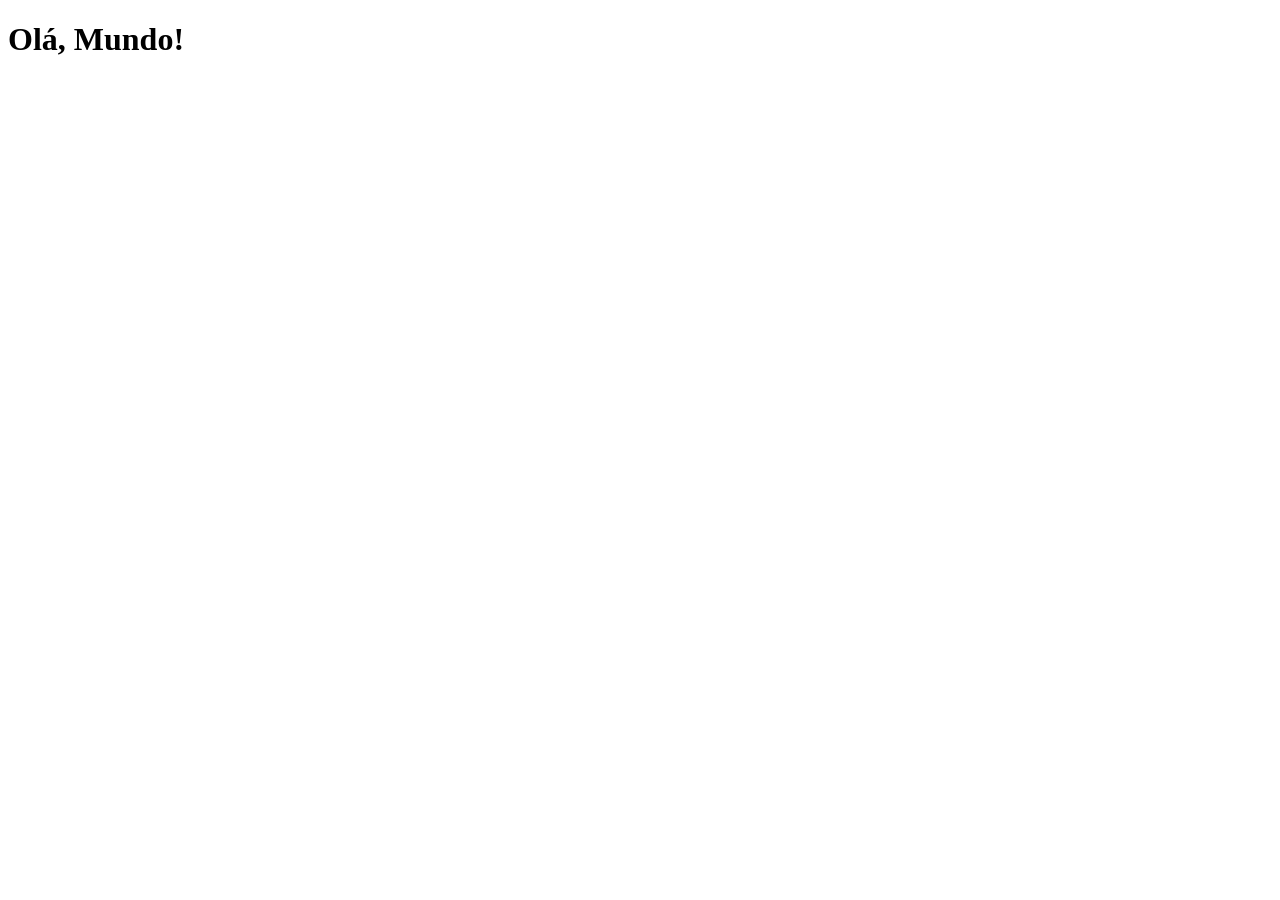
==== index.html @ cc132f7b "Criado o Index Foi criado a página principal do projeto" ====
<!DOCTYPE html>
<html lang="pt-br">
<head>
    <meta charset="UTF-8">
    <meta name="viewport" content="width=device-width, initial-scale=1.0">
    <link rel="shortcut icon" href="favicon.ico" type="image/x-icon">
    <title>Projeto Redes Sociais</title>
</head>
<body>
    <h1>Olá, Mundo!</h1>
</body>
</html>
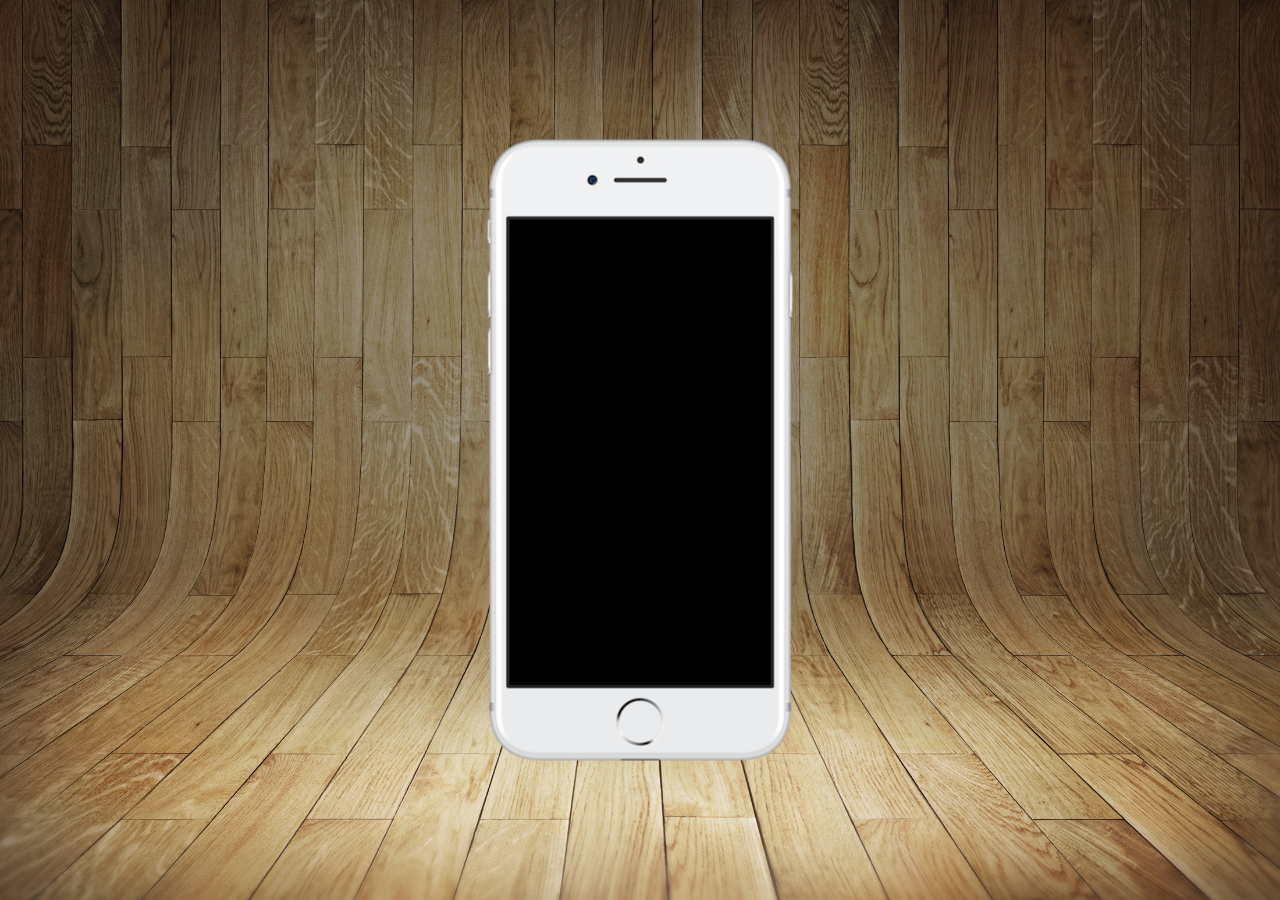
==== commit 2990d81a: "Configurações Do Body e estilo Foi configurado algumas partes do index.html e algumas configurações " ====
--- a/index.html
+++ b/index.html
@@ -4,9 +4,17 @@
     <meta charset="UTF-8">
     <meta name="viewport" content="width=device-width, initial-scale=1.0">
     <link rel="shortcut icon" href="favicon.ico" type="image/x-icon">
+    <link rel="stylesheet" href="/estilos/style.css">
     <title>Projeto Redes Sociais</title>
 </head>
 <body>
-    <h1>Olá, Mundo!</h1>
+    <main>
+        <section id="telefone">
+            
+        </section>
+        <section id="redes-sociais">
+
+        </section>
+    </main>
 </body>
 </html>
--- a/estilos/style.css
+++ b/estilos/style.css
@@ -0,0 +1,34 @@
+@charset "UTF-8";
+
+*{
+    margin: 0px;
+    padding: 0px;
+    font-family: Arial, Helvetica, sans-serif;
+}
+
+html, body{
+    height: 100vh;
+    width: 100vw;
+    background-color: black;
+}
+
+body {
+    background: url('../imagens/fundo-madeira.jpg') no-repeat top center;
+    background-size: cover;
+    background-attachment: fixed;
+}
+
+main {
+    height: 100vh;
+    position: relative;
+}
+
+section#telefone {
+    position: absolute;
+    top: 50%;
+    left: 50%;
+    transform: translate(-50%, -50%);
+    height: 627px;
+    width: 311px;
+    background: url('../imagens/frame-iphone.png') no-repeat;
+}
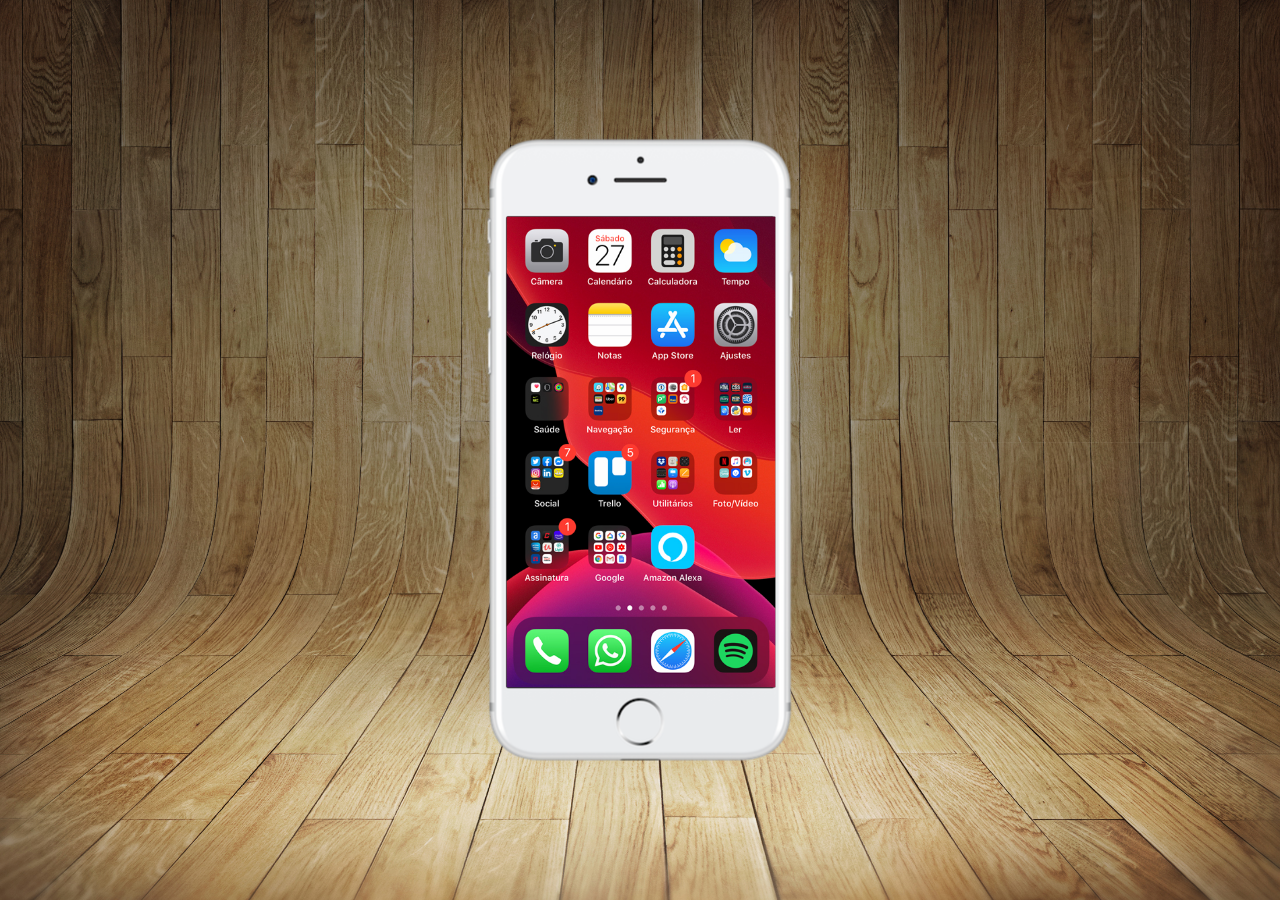
==== commit b28abbd3: "Criado a Tela home Foi criado e configurado a tela home, por um iframe para dar a parte visual do ce" ====
--- a/index.html
+++ b/index.html
@@ -10,7 +10,7 @@
 <body>
     <main>
         <section id="telefone">
-            
+            <iframe src="home.html" name="tela" id="tela" frameborder="0"></iframe>
         </section>
         <section id="redes-sociais">
 
--- a/estilos/style.css
+++ b/estilos/style.css
@@ -31,4 +31,12 @@
     height: 627px;
     width: 311px;
     background: url('../imagens/frame-iphone.png') no-repeat;
+}
+
+iframe#tela {
+    position: relative;
+    top: 80px;
+    left: 22px;
+    width: 269px;
+    height: 471px;
 }
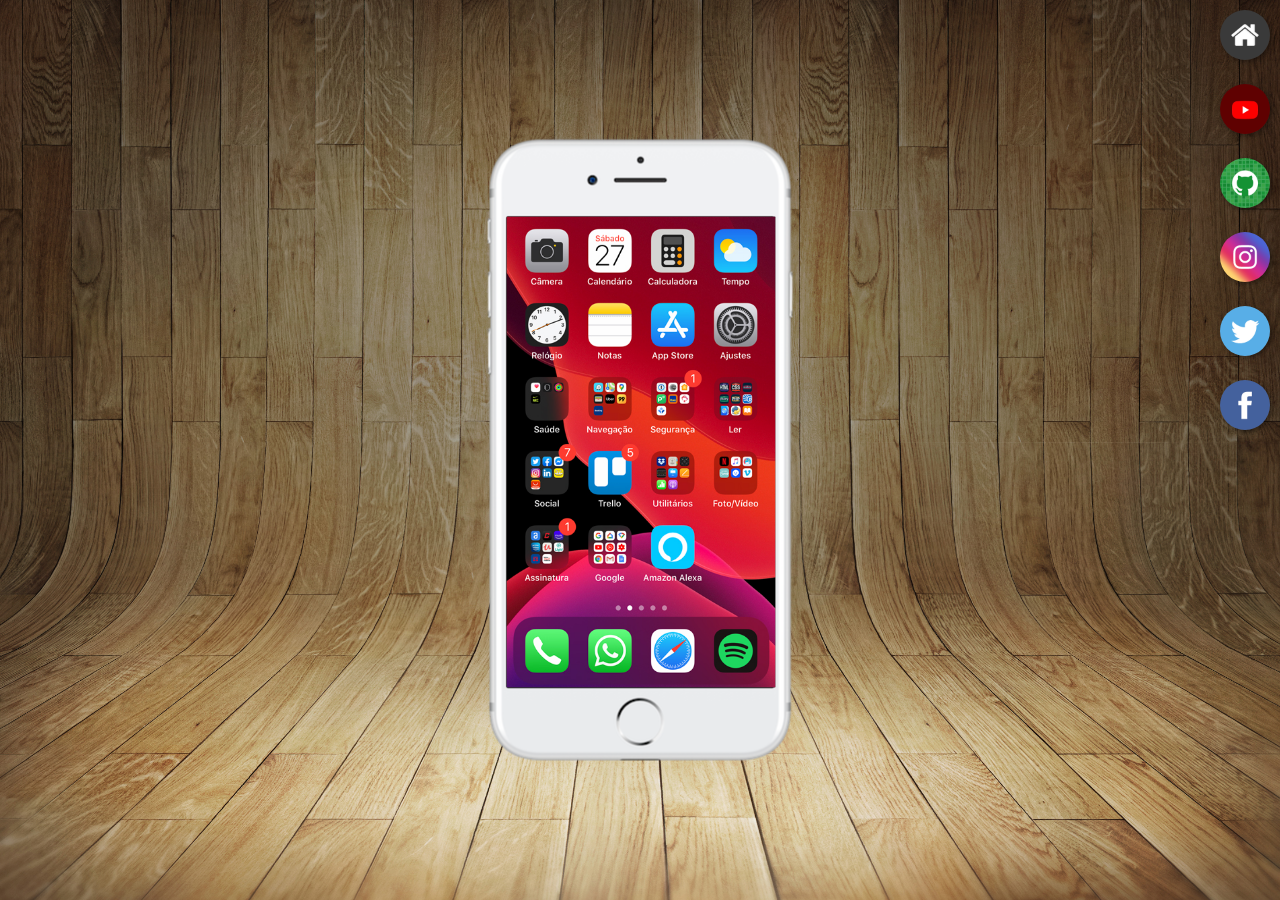
==== commit 6f115832: "Ajustes Home e Style Foi feito ajustes na pagina home.html e criado botões customizados para o ajust" ====
--- a/index.html
+++ b/index.html
@@ -10,10 +10,19 @@
 <body>
     <main>
         <section id="telefone">
-            <iframe src="home.html" name="tela" id="tela" frameborder="0"></iframe>
+            <iframe src="home.html" name="tela" id="tela" frameborder="0">
+                Seu navegador não é compatível com isso.
+            </iframe>
         </section>
         <section id="redes-sociais">
-
+            <a href="" target="tela"><img src="imagens/logo-home.jpg" alt="Home"></a> <br>
+            <a href="" target="tela"><img src="imagens/logo-youtube.jpg" alt="YouTube"></a> <br>
+            <a href="" target="tela"><img src="imagens/logo-github.jpg" alt="GitHub"></a> <br>
+            <a href="" target="tela"><img src="imagens/logo-instagram.jpg" alt=""></a> <br>
+            <a href="" target="tela"><img src="imagens/logo-twitter.jpg" alt="Twitter"></a> <br>
+            <a href="" target="tela">
+                <img src="imagens/logo-facebook.jpg" alt="FaceBook">
+            </a>
         </section>
     </main>
 </body>
--- a/estilos/style.css
+++ b/estilos/style.css
@@ -39,4 +39,23 @@
     left: 22px;
     width: 269px;
     height: 471px;
+}
+
+section#redes-sociais {
+    text-align: right;
+}
+
+section#redes-sociais > a > img {
+    width: 50px;
+    margin: 10px;
+    border-radius: 50%;
+    box-shadow: 2px 2px 5px rgba(0, 0, 0, 0.400);
+    box-sizing: border-box;
+}
+
+section#redes-sociais img:hover {
+    border: 2px solid rgba(255, 255, 255, 0.637);
+    transform: translate(-3px, -3px);
+    box-shadow: 5px 5 px 10px rgba(0, 0, 0, 0.623);
+    transition: transform 0.5s, border 0.9s;
 }
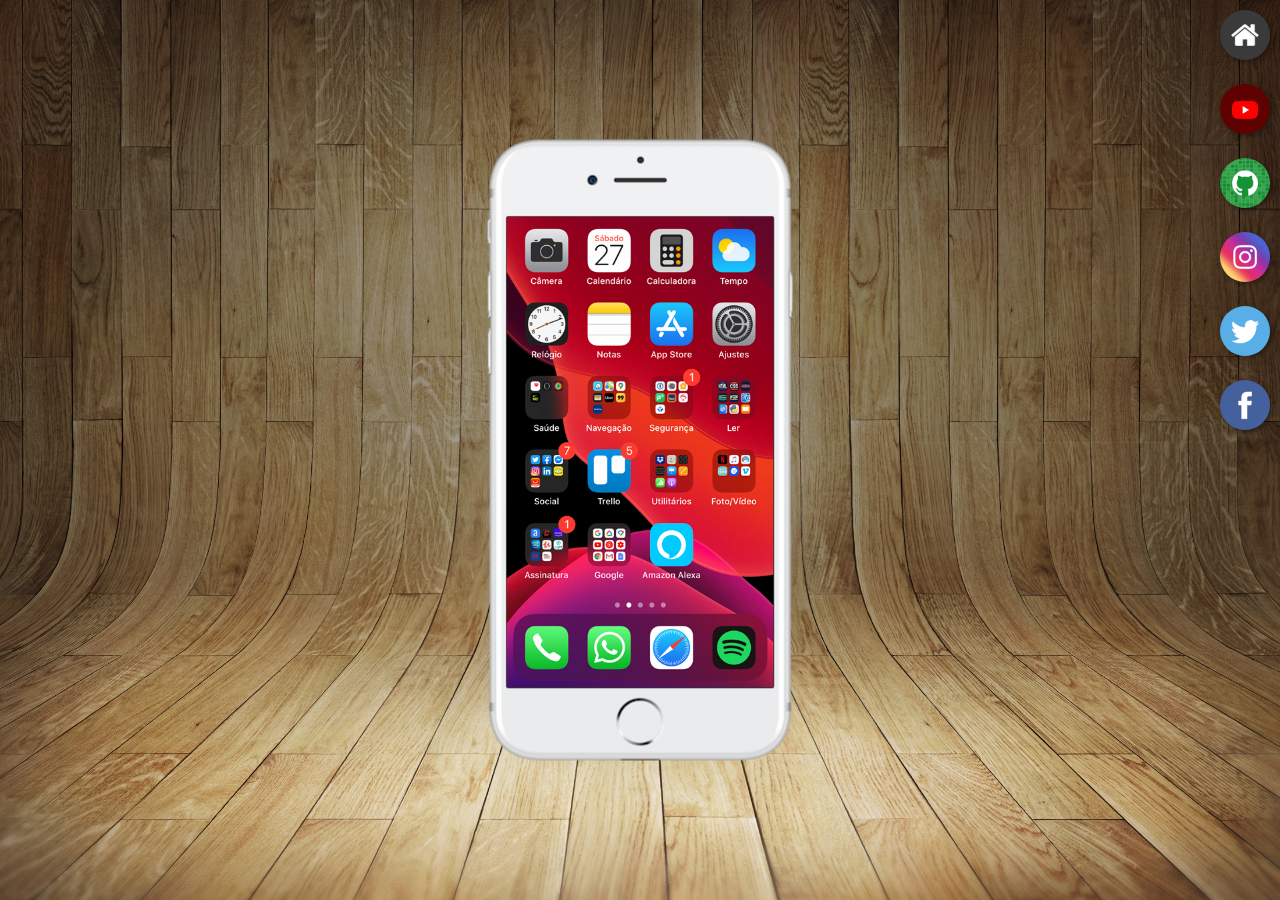
==== commit 6ba1016c: "Ajustes no estilo e html Foi feito algumas configurações nos botões para dar acesso as  redes sociai" ====
--- a/index.html
+++ b/index.html
@@ -15,10 +15,10 @@
             </iframe>
         </section>
         <section id="redes-sociais">
-            <a href="" target="tela"><img src="imagens/logo-home.jpg" alt="Home"></a> <br>
-            <a href="" target="tela"><img src="imagens/logo-youtube.jpg" alt="YouTube"></a> <br>
-            <a href="" target="tela"><img src="imagens/logo-github.jpg" alt="GitHub"></a> <br>
-            <a href="" target="tela"><img src="imagens/logo-instagram.jpg" alt=""></a> <br>
+            <a href="home.html" target="tela"><img src="imagens/logo-home.jpg" alt="Home"></a> <br>
+            <a href="youtube.html" target="tela"><img src="imagens/logo-youtube.jpg" alt="YouTube"></a> <br>
+            <a href="github.html" target="tela"><img src="imagens/logo-github.jpg" alt="GitHub"></a> <br>
+            <a href="instagram.html" target="tela"><img src="imagens/logo-instagram.jpg" alt=""></a> <br>
             <a href="" target="tela"><img src="imagens/logo-twitter.jpg" alt="Twitter"></a> <br>
             <a href="" target="tela">
                 <img src="imagens/logo-facebook.jpg" alt="FaceBook">
--- a/estilos/style.css
+++ b/estilos/style.css
@@ -37,7 +37,7 @@
     position: relative;
     top: 80px;
     left: 22px;
-    width: 269px;
+    width: 267px;
     height: 471px;
 }
 
